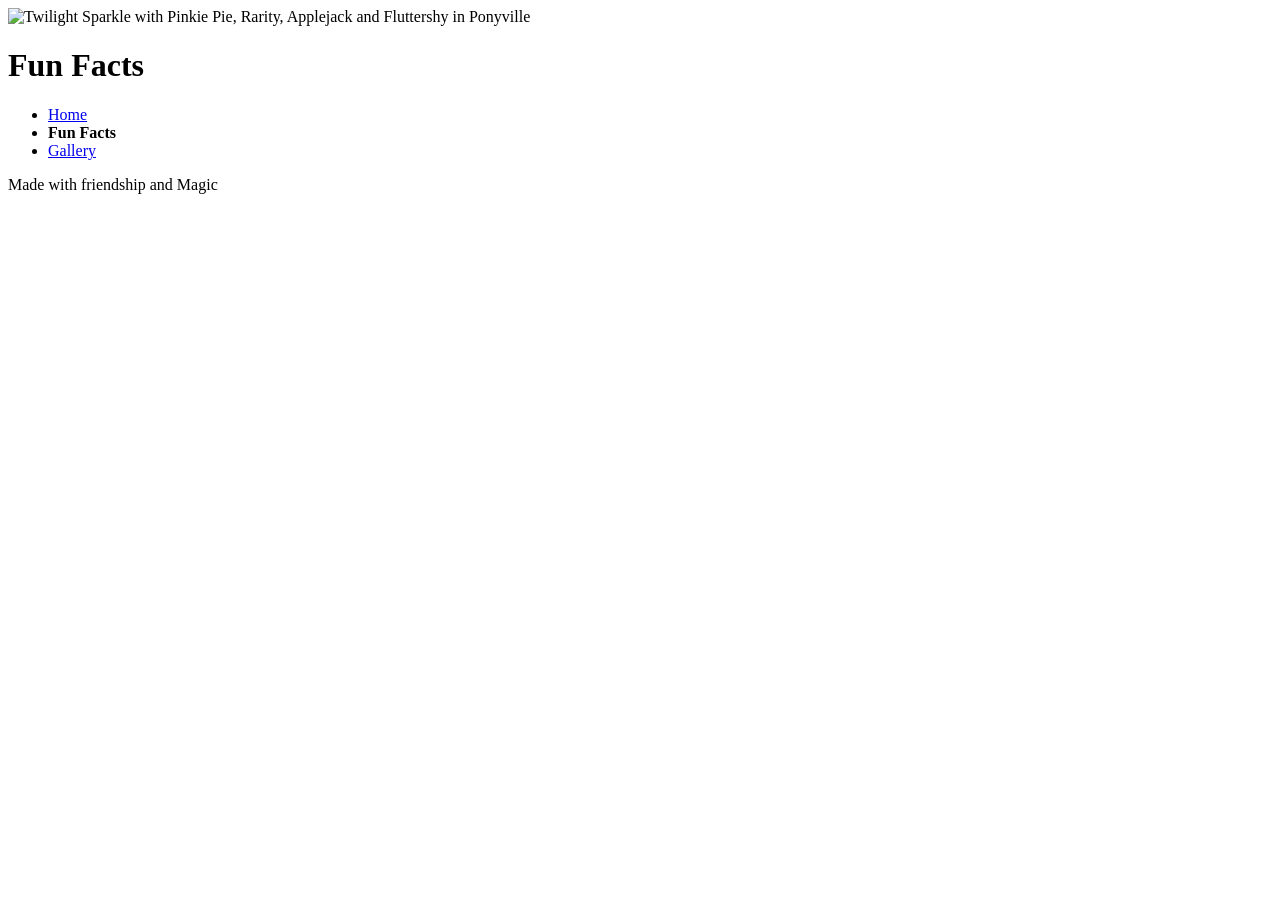
==== pages/facts.html @ 5fa207c2 "Add header with nav and banner" ====
<!DOCTYPE html>
<html lang="en">
<head>
    <meta charset="UTF-8">
    <meta name="viewport" content="width=device-width, initial-scale=1.0">
    <title>Fun Facts </title>
    <link rel="stylesheet" href="../stylesheets/style.css">
    <link rel="stylesheet" href="../stylesheets/facts.css">
</head>
<body>
    <header id="main-header">
                <img class="banner banner-top" src="../assets/my-little-pony-slice.avif" alt="Twilight Sparkle with Pinkie Pie, Rarity, Applejack and Fluttershy in Ponyville">

        <h1>Fun Facts</h1>

        <nav>
            <ul>
                <li><a href="../index.html">Home</a></li>
                <li class="active"><strong>Fun Facts</strong></li>
                <li><a href="gallery.html">Gallery</a></li>
            </ul>
        </nav>
    </header>

    <main>
    </main>

    <footer>
        <p>Made with friendship and Magic</p>
    </footer>
</body>
</html>
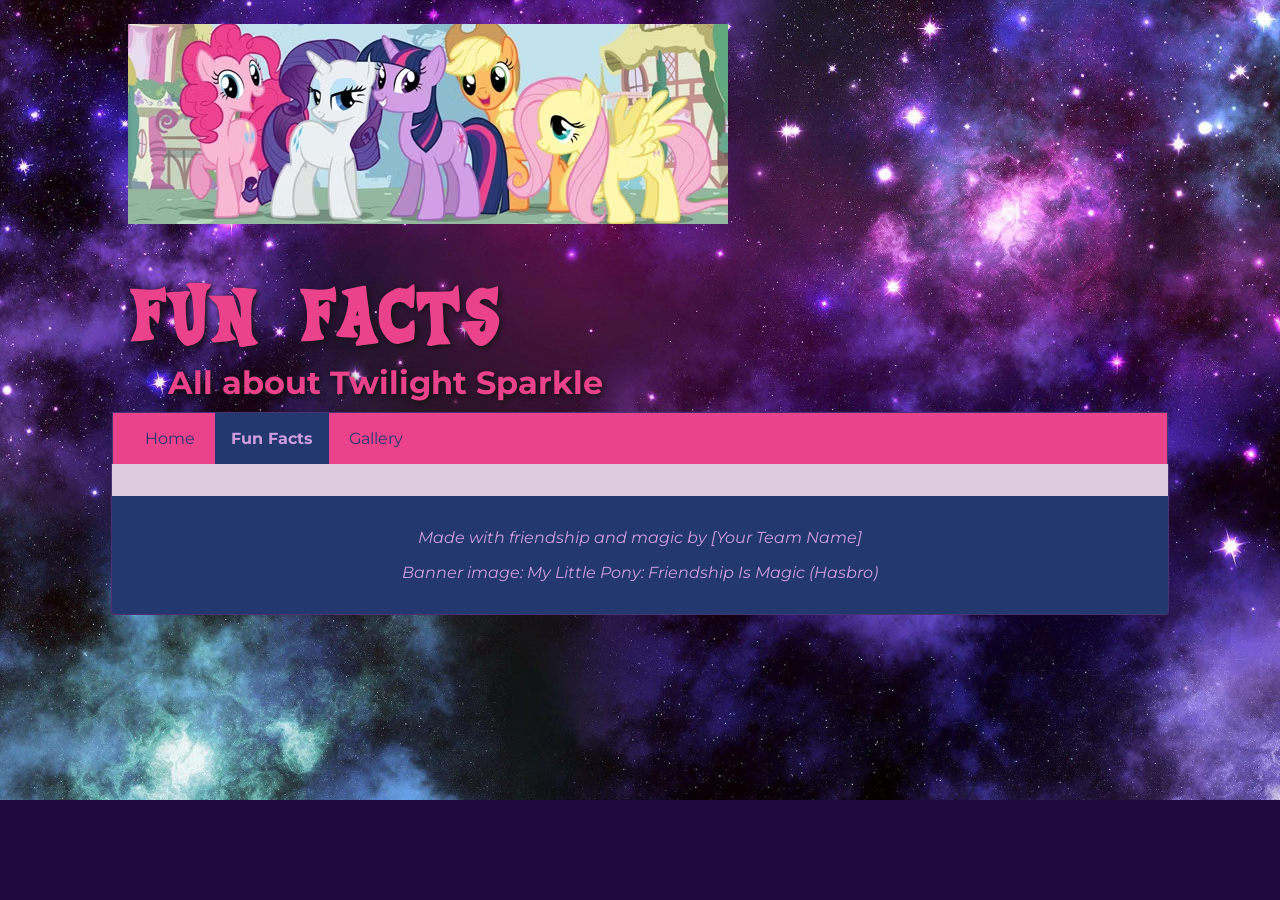
==== commit aadd2865: "Fix header with nav new image" ====
--- a/pages/facts.html
+++ b/pages/facts.html
@@ -3,15 +3,15 @@
 <head>
     <meta charset="UTF-8">
     <meta name="viewport" content="width=device-width, initial-scale=1.0">
-    <title>Fun Facts </title>
-    <link rel="stylesheet" href="../stylesheets/style.css">
-    <link rel="stylesheet" href="../stylesheets/facts.css">
+    <title>Fun Facts | Twilight Sparkle Fansite</title>
+    <link rel="stylesheet" href="../assets/css/style.css">
+    <link rel="stylesheet" href="../assets/css/facts.css">
 </head>
 <body>
     <header id="main-header">
-                <img class="banner banner-top" src="../assets/my-little-pony-slice.avif" alt="Twilight Sparkle with Pinkie Pie, Rarity, Applejack and Fluttershy in Ponyville">
+        <img class="banner banner-top" src="../assets/img/my-little-pony-slice.avif" alt="Twilight Sparkle with Pinkie Pie, Rarity, Applejack and Fluttershy in Ponyville">
 
-        <h1>Fun Facts</h1>
+        <h1>Fun Facts <small>All about Twilight Sparkle</small></h1>
 
         <nav>
             <ul>
@@ -26,7 +26,8 @@
     </main>
 
     <footer>
-        <p>Made with friendship and Magic</p>
+        <p>Made with friendship and magic by [Your Team Name]</p>
+        <p>Banner image: My Little Pony: Friendship Is Magic (Hasbro)</p>
     </footer>
 </body>
 </html>
--- a/assets/css/style.css
+++ b/assets/css/style.css
@@ -0,0 +1,165 @@
+@import url('https://fonts.googleapis.com/css2?family=Montserrat:ital,wght@0,100..900;1,100..900&display=swap');
+@font-face {
+    font-family: 'Celestia';
+    src: url('../fonts/celestia/celestiamedium.ttf');
+}
+
+/* 
+Color scheme
+#cc9cdf 	(204,156,223)
+#243870 	(36,56,112)
+#652d87 	(101,45,135)
+#ea428b 	(234,66,139)
+#1e093c     (30,9,60) 
+*/
+
+/* * {
+    box-sizing: border-box;
+} */
+
+/* General styles */
+
+body {
+    background-image: url("../img/gallery/galaxy.jpg");
+    background-size: cover;
+    background-repeat: no-repeat;
+    background-color: #1e093c;
+    color: #cc9cdf;
+    font-family: 'Montserrat', Helvetica, Arial, sans-serif;
+    font-size: 16px;
+}
+
+a:hover {
+    cursor: url('../img/my-little-pony-spike-pointer.png'), pointer;
+}
+
+/* Layout container styles */
+
+#main-header, main, footer {
+    margin: 0 auto;
+    padding: 1rem;
+    width: 1024px;
+}
+
+#main-header {
+    padding-bottom: 0;
+    border-radius: 0.25rem 0.25rem 0 0;
+    border-bottom: none;
+}
+
+main, footer {
+    background-color: #243870;
+    border: 1px solid #4b3072;
+}
+
+main {
+    border-top: none;
+    border-bottom: none;
+    color: #ac6fc4;
+}
+
+main { background-color: #deccde;}
+
+footer {
+    border-radius: 0 0 0.25rem 0.25rem;
+    border-top: none;
+}
+
+/* Header / logo styles */
+
+#main-header h1 {
+    font-size: 5rem;
+    color: #ea428b;
+    padding: 2rem 0;
+    height: calc(128px - 2rem);
+    text-shadow: 2px 2px 5px #141414;
+    
+}
+
+#main-header small {
+    display:block;
+    font-size: 2rem;
+    padding: 0 2.5rem;
+    font-family: 'Montserrat', Helvetica, Arial, sans-serif;
+}
+
+#logo {
+    float:right;
+    image-rendering: pixelated;
+}
+
+/* Navigation styles */
+
+nav {
+    background-color: #ea428b;
+    margin: 0 -1rem;
+    padding: 1rem;
+    border: 1px solid #4b3072;
+    border-bottom: none;
+}
+
+nav > ul {
+    margin: 0;
+    padding: 0;
+}
+
+nav > ul > li {
+    display: inline;
+    list-style-type: none;
+}
+
+nav > ul > li.active > strong {
+    background-color: #243870;
+}
+
+nav > ul > li > a,
+nav > ul > li > strong {
+    padding: 1rem;
+}
+
+nav > ul > li > a,
+nav > ul > li > a:visited {
+    color: #243870;
+    text-decoration: none;
+}
+
+nav > ul > li > a:hover,
+nav > ul > li > a:focus {
+    background-color: #f068a4;
+}
+
+/* Content styles */
+
+article > header {
+    padding: 0;
+    margin: 0;
+    border: none;
+}
+
+h1 {
+    font-family: 'Celestia', serif;
+    margin: 0 0 1.5rem 0;
+    padding: 0;
+}
+
+h1 + h4 {
+    margin: -1rem 0 1.5rem;
+}
+
+aside.float-left {
+    float:left;
+    margin: 1rem;
+}
+
+/* Footer styles */
+
+footer p {
+    font-style: italic;
+    text-align: center;
+}
+
+#corner-peek {
+    position: fixed;
+    bottom: 0;
+    right: 0;
+}
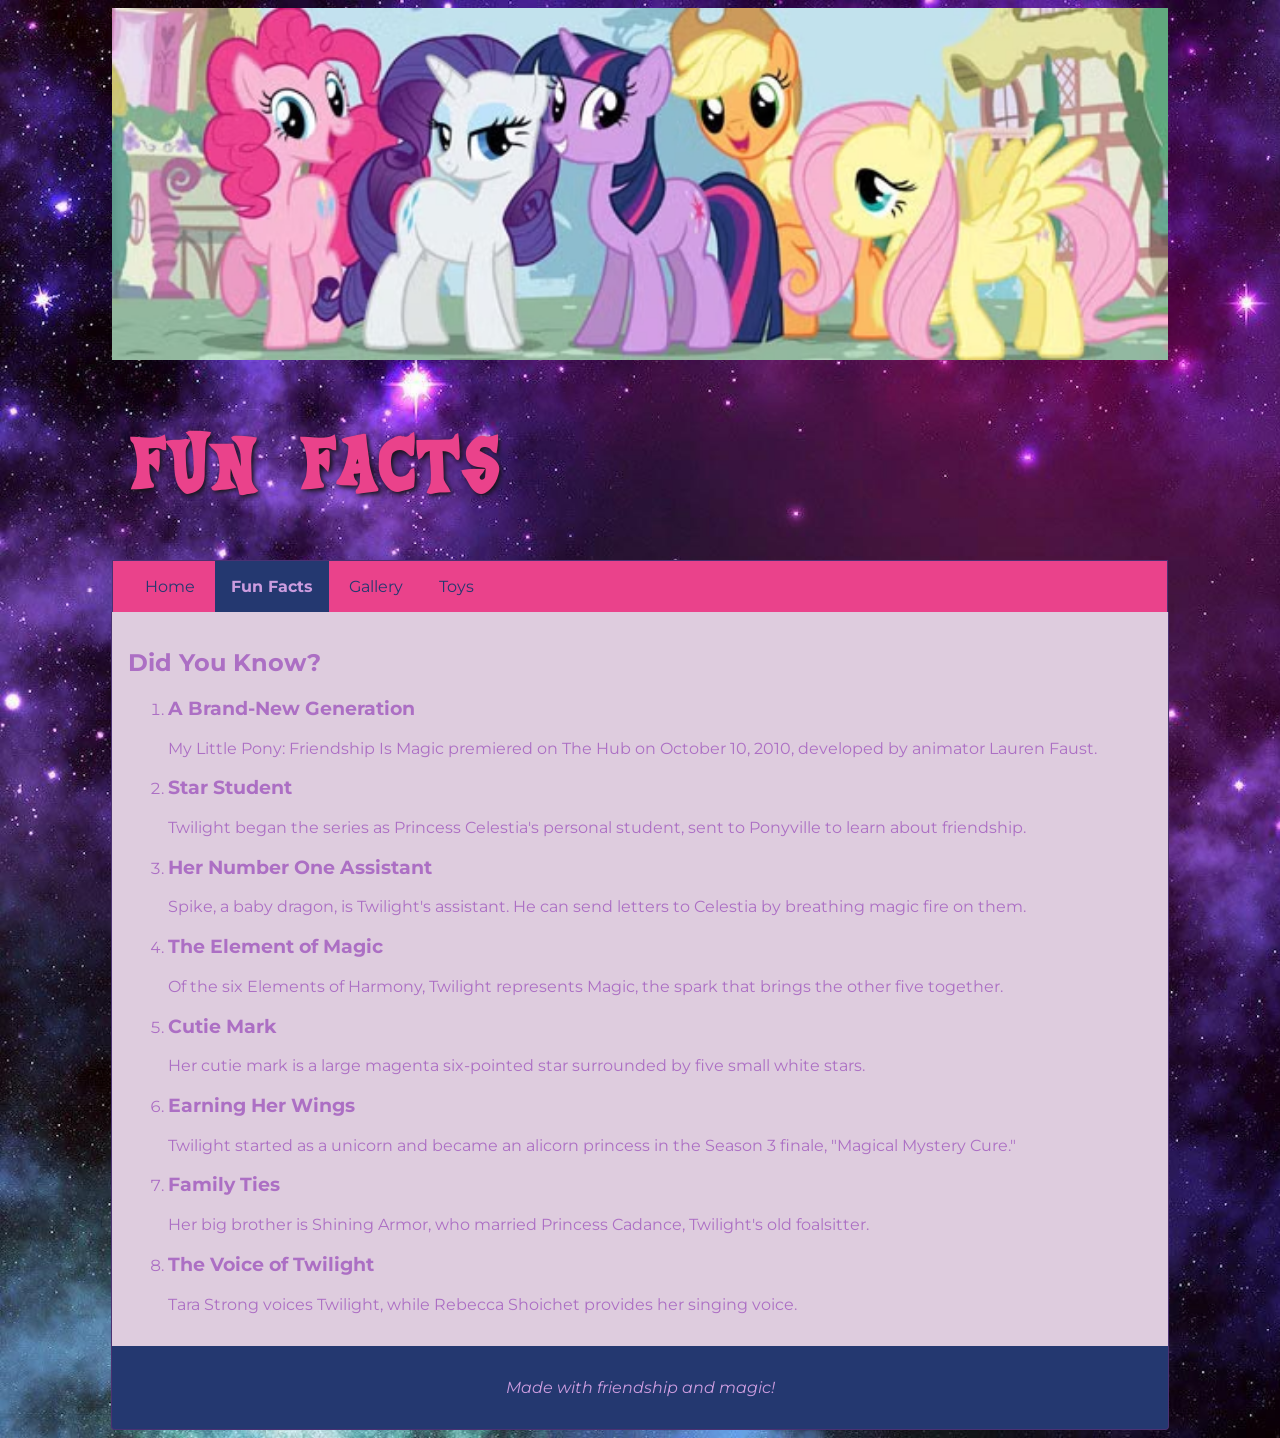
==== commit 3d2f1f5c: "Add fun facts and a footer" ====
--- a/pages/facts.html
+++ b/pages/facts.html
@@ -6,28 +6,76 @@
     <title>Fun Facts | Twilight Sparkle Fansite</title>
     <link rel="stylesheet" href="../assets/css/style.css">
     <link rel="stylesheet" href="../assets/css/facts.css">
+    
 </head>
 <body>
     <header id="main-header">
         <img class="banner banner-top" src="../assets/img/my-little-pony-slice.avif" alt="Twilight Sparkle with Pinkie Pie, Rarity, Applejack and Fluttershy in Ponyville">
 
-        <h1>Fun Facts <small>All about Twilight Sparkle</small></h1>
+        <h1>Fun Facts</h1>
 
         <nav>
             <ul>
                 <li><a href="../index.html">Home</a></li>
                 <li class="active"><strong>Fun Facts</strong></li>
                 <li><a href="gallery.html">Gallery</a></li>
+                <li><a href="gallery.html">Toys</a></li>
             </ul>
         </nav>
     </header>
 
     <main>
+        <article>
+            <header>
+                <h2>Did You Know?</h2>
+            </header>
+
+            <ol class="facts-grid">
+                <li class="fact-card" tabindex="0">
+                    <h3>A Brand-New Generation</h3>
+                    <p>My Little Pony: Friendship Is Magic premiered on The Hub on October 10, 2010, developed by animator Lauren Faust.</p>
+                </li>
+
+                <li class="fact-card" tabindex="0">
+                    <h3>Star Student</h3>
+                    <p>Twilight began the series as Princess Celestia's personal student, sent to Ponyville to learn about friendship.</p>
+                </li>
+
+                <li class="fact-card" tabindex="0">
+                    <h3>Her Number One Assistant</h3>
+                    <p>Spike, a baby dragon, is Twilight's assistant. He can send letters to Celestia by breathing magic fire on them.</p>
+                </li>
+
+                <li class="fact-card" tabindex="0">
+                    <h3>The Element of Magic</h3>
+                    <p>Of the six Elements of Harmony, Twilight represents Magic, the spark that brings the other five together.</p>
+                </li>
+
+                <li class="fact-card" tabindex="0">
+                    <h3>Cutie Mark</h3>
+                    <p>Her cutie mark is a large magenta six-pointed star surrounded by five small white stars.</p>
+                </li>
+
+                <li class="fact-card" tabindex="0">
+                    <h3>Earning Her Wings</h3>
+                    <p>Twilight started as a unicorn and became an alicorn princess in the Season 3 finale, "Magical Mystery Cure."</p>
+                </li>
+
+                <li class="fact-card" tabindex="0">
+                    <h3>Family Ties</h3>
+                    <p>Her big brother is Shining Armor, who married Princess Cadance, Twilight's old foalsitter.</p>
+                </li>
+
+                <li class="fact-card" tabindex="0">
+                    <h3>The Voice of Twilight</h3>
+                    <p>Tara Strong voices Twilight, while Rebecca Shoichet provides her singing voice.</p>
+                </li>
+            </ol>
+        </article>
     </main>
 
     <footer>
-        <p>Made with friendship and magic by [Your Team Name]</p>
-        <p>Banner image: My Little Pony: Friendship Is Magic (Hasbro)</p>
+        <p>Made with friendship and magic!</p>
     </footer>
 </body>
 </html>
--- a/assets/css/facts.css
+++ b/assets/css/facts.css
@@ -0,0 +1,7 @@
+
+.banner {
+    display: block;
+    width: calc(100% + 2rem);
+    height: auto;
+    margin: -1rem -1rem 1rem;
+}
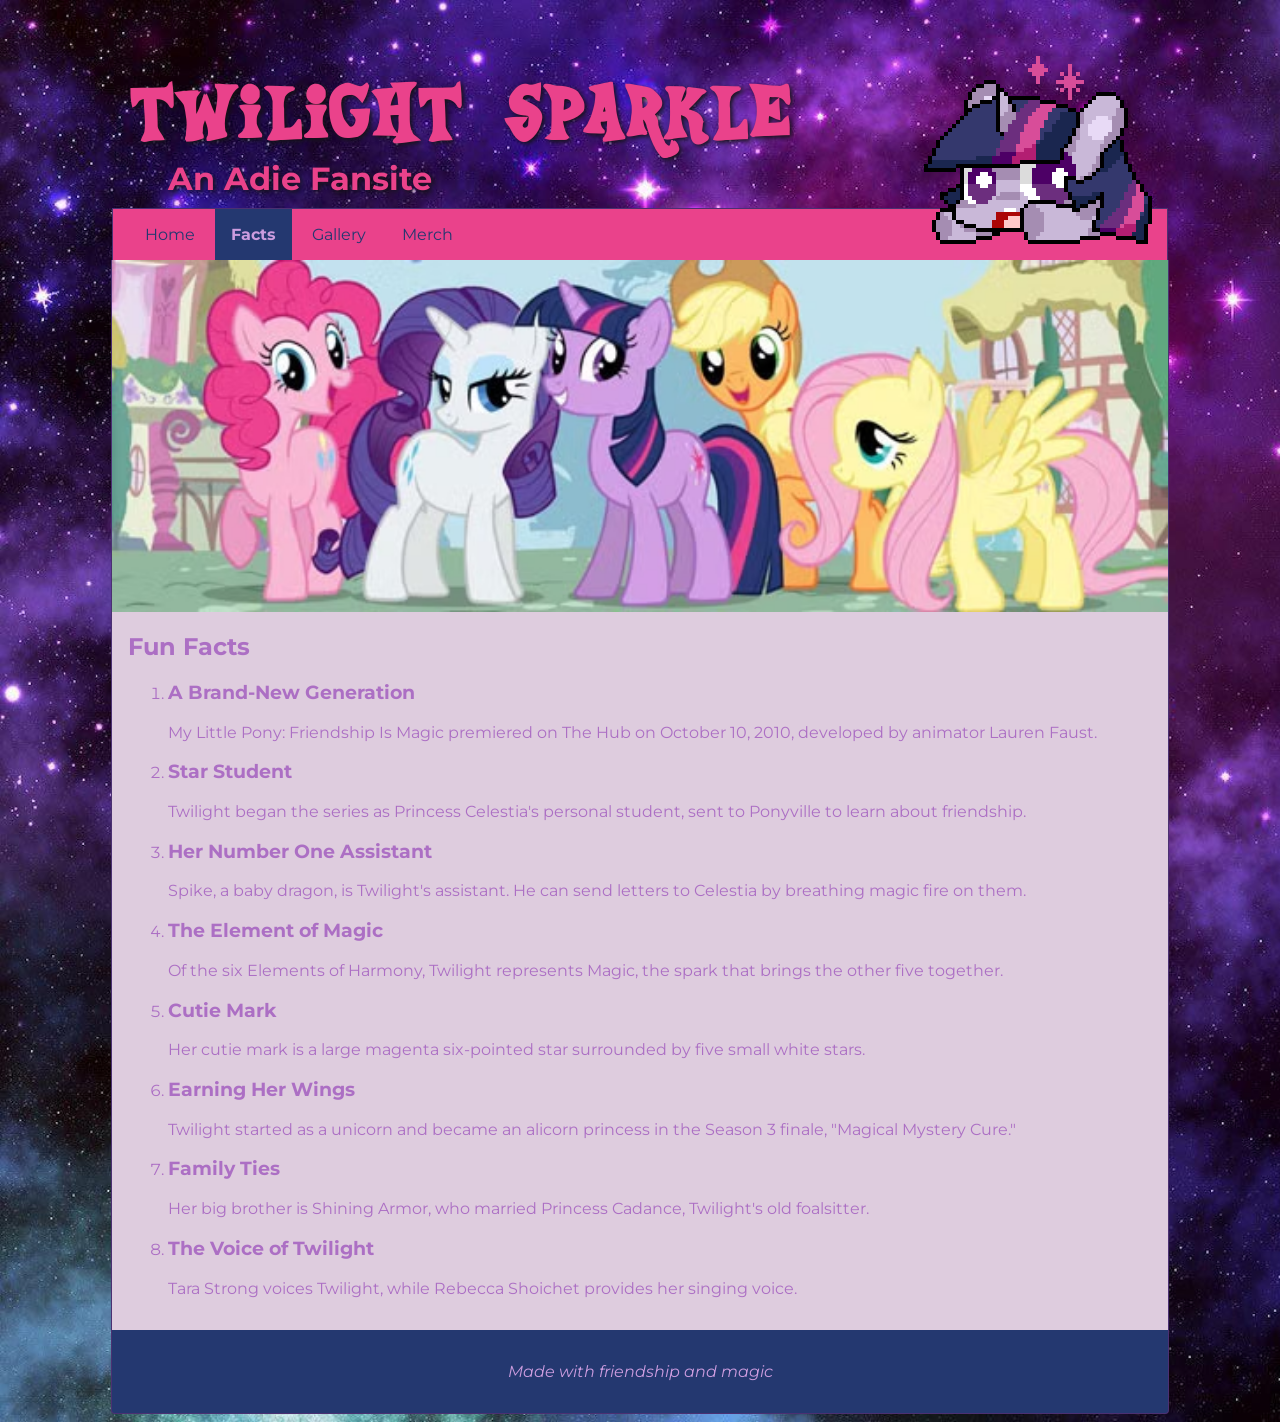
==== commit 278a15cd: "Update facts page to match team layout & header" ====
--- a/pages/facts.html
+++ b/pages/facts.html
@@ -6,76 +6,86 @@
     <title>Fun Facts | Twilight Sparkle Fansite</title>
     <link rel="stylesheet" href="../assets/css/style.css">
     <link rel="stylesheet" href="../assets/css/facts.css">
-    
 </head>
 <body>
     <header id="main-header">
-        <img class="banner banner-top" src="../assets/img/my-little-pony-slice.avif" alt="Twilight Sparkle with Pinkie Pie, Rarity, Applejack and Fluttershy in Ponyville">
-
-        <h1>Fun Facts</h1>
-
+        <h1>
+            <img src="../assets/img/logo.png" id="logo" alt="Twilight Sparkle logo">
+            Twilight Sparkle
+            <small>An Adie Fansite</small>
+        </h1>
         <nav>
             <ul>
                 <li><a href="../index.html">Home</a></li>
-                <li class="active"><strong>Fun Facts</strong></li>
+                <li class="active"><strong>Facts</strong></li>
                 <li><a href="gallery.html">Gallery</a></li>
-                <li><a href="gallery.html">Toys</a></li>
+                <li><a href="products.html">Merch</a></li>
             </ul>
         </nav>
     </header>
 
     <main>
+        <img class="banner" src="../assets/img/my-little-pony-slice.avif" alt="Twilight Sparkle with Pinkie Pie, Rarity, Applejack and Fluttershy in Ponyville">
+
         <article>
             <header>
-                <h2>Did You Know?</h2>
+                <h2>Fun Facts</h2>
             </header>
 
             <ol class="facts-grid">
                 <li class="fact-card" tabindex="0">
                     <h3>A Brand-New Generation</h3>
                     <p>My Little Pony: Friendship Is Magic premiered on The Hub on October 10, 2010, developed by animator Lauren Faust.</p>
+                   
                 </li>
 
                 <li class="fact-card" tabindex="0">
                     <h3>Star Student</h3>
                     <p>Twilight began the series as Princess Celestia's personal student, sent to Ponyville to learn about friendship.</p>
+                    
                 </li>
 
                 <li class="fact-card" tabindex="0">
                     <h3>Her Number One Assistant</h3>
                     <p>Spike, a baby dragon, is Twilight's assistant. He can send letters to Celestia by breathing magic fire on them.</p>
+                    
                 </li>
 
                 <li class="fact-card" tabindex="0">
                     <h3>The Element of Magic</h3>
                     <p>Of the six Elements of Harmony, Twilight represents Magic, the spark that brings the other five together.</p>
+                    
                 </li>
 
                 <li class="fact-card" tabindex="0">
                     <h3>Cutie Mark</h3>
                     <p>Her cutie mark is a large magenta six-pointed star surrounded by five small white stars.</p>
+                    
                 </li>
 
                 <li class="fact-card" tabindex="0">
                     <h3>Earning Her Wings</h3>
                     <p>Twilight started as a unicorn and became an alicorn princess in the Season 3 finale, "Magical Mystery Cure."</p>
+                    
                 </li>
 
                 <li class="fact-card" tabindex="0">
                     <h3>Family Ties</h3>
                     <p>Her big brother is Shining Armor, who married Princess Cadance, Twilight's old foalsitter.</p>
+                    
                 </li>
 
                 <li class="fact-card" tabindex="0">
                     <h3>The Voice of Twilight</h3>
                     <p>Tara Strong voices Twilight, while Rebecca Shoichet provides her singing voice.</p>
+                    
                 </li>
             </ol>
         </article>
     </main>
 
     <footer>
-        <p>Made with friendship and magic!</p>
+        <p>Made with friendship and magic</p>
     </footer>
 </body>
 </html>
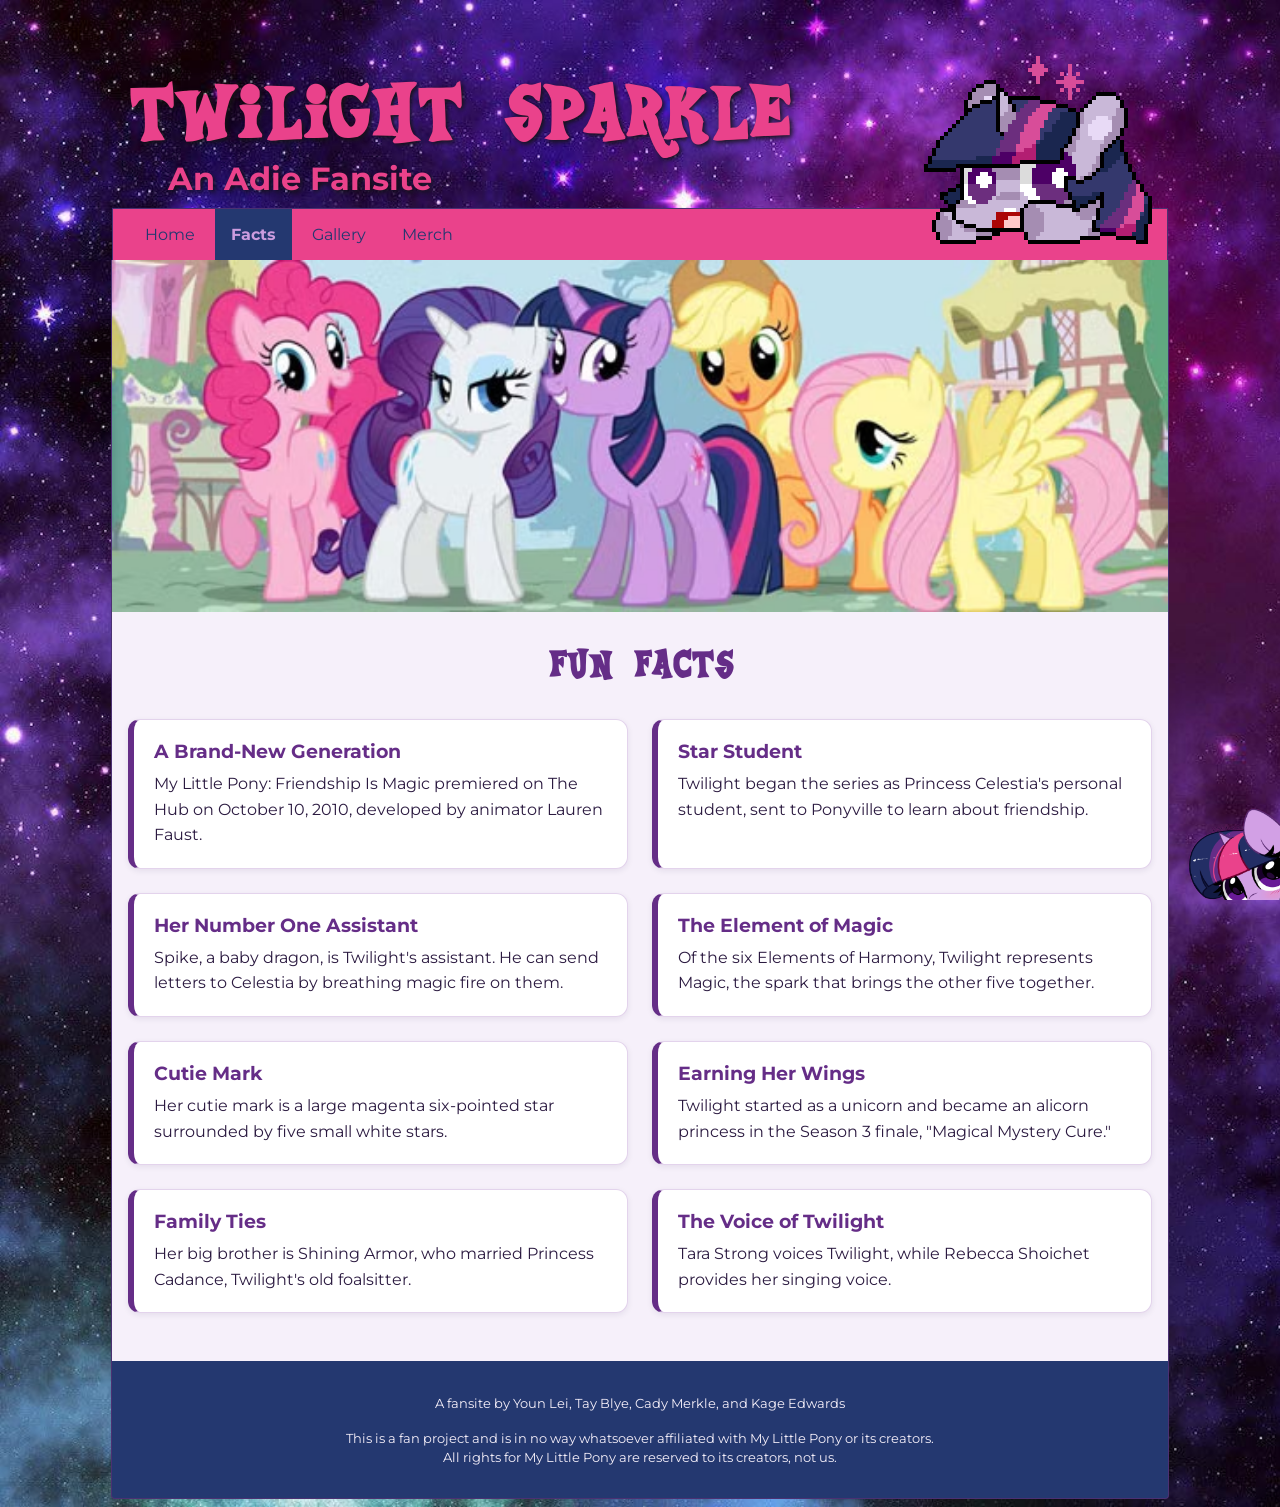
==== commit 4a42dfd6: "Style facts page with banner,  grid and flexbox cards, and team footer" ====
--- a/pages/facts.html
+++ b/pages/facts.html
@@ -84,8 +84,11 @@
         </article>
     </main>
 
-    <footer>
-        <p>Made with friendship and magic</p>
+        <footer>
+        <p><small>A fansite by Youn Lei, Tay Blye, Cady Merkle, and Kage Edwards</small></p>
+        <p><small>This is a fan project and is in no way whatsoever affiliated with My Little Pony or its creators.<br>
+        All rights for My Little Pony are reserved to its creators, not us.</small></p>
+        <img src="../assets/img/corner-peek.png" id="corner-peek" title="Artist: itskittyrosie" alt="chibi corner from pony">
     </footer>
 </body>
 </html>
--- a/assets/css/facts.css
+++ b/assets/css/facts.css
@@ -1,7 +1,71 @@
-
 .banner {
     display: block;
     width: calc(100% + 2rem);
     height: auto;
-    margin: -1rem -1rem 1rem;
+    margin: -1rem -1rem 1.5rem;
+}
+
+main {
+    background-color: #f6f0fa;
+    color: #1e093c;
+}
+
+footer p {
+    font-style: normal;
+    color: #f6f0fa;
+}
+
+article > header h2 {
+    font-family: 'Celestia', serif;
+    color: #652d87;
+    font-size: 2.5rem;
+    text-align: center;
+    margin: 0;
+}
+
+.facts-grid {
+    display: grid;
+    grid-template-columns: repeat(2, 1fr);
+    gap: 1.5rem;
+    padding: 0;
+    margin: 2rem 0;
+    list-style: none;
+}
+
+.fact-card {
+    display: flex;
+    flex-direction: column;
+    gap: 0.5rem;
+    background-color: #ffffff;
+    border: 1px solid #e3d3ec;
+    border-left: 6px solid #652d87;
+    border-radius: 0.75rem;
+    padding: 1.25rem;
+    box-shadow: 0 2px 6px rgba(30, 9, 60, 0.08);
+    transition: transform 0.3s, box-shadow 0.3s, border-color 0.3s;
+}
+
+.fact-card h3 {
+    color: #652d87;
+    margin: 0;
+}
+
+.fact-card p {
+    color: #2b1a40;
+    line-height: 1.6;
+    margin: 0;
+}
+
+.fact-card:hover,
+.fact-card:focus {
+    transform: translateY(-4px);
+    border-left-color: #ea428b;
+    box-shadow: 0 6px 16px rgba(101, 45, 135, 0.25);
+    outline: none;
+}
+
+
+footer p {
+    font-style: normal;
+    color: #f6f0fa;
 }
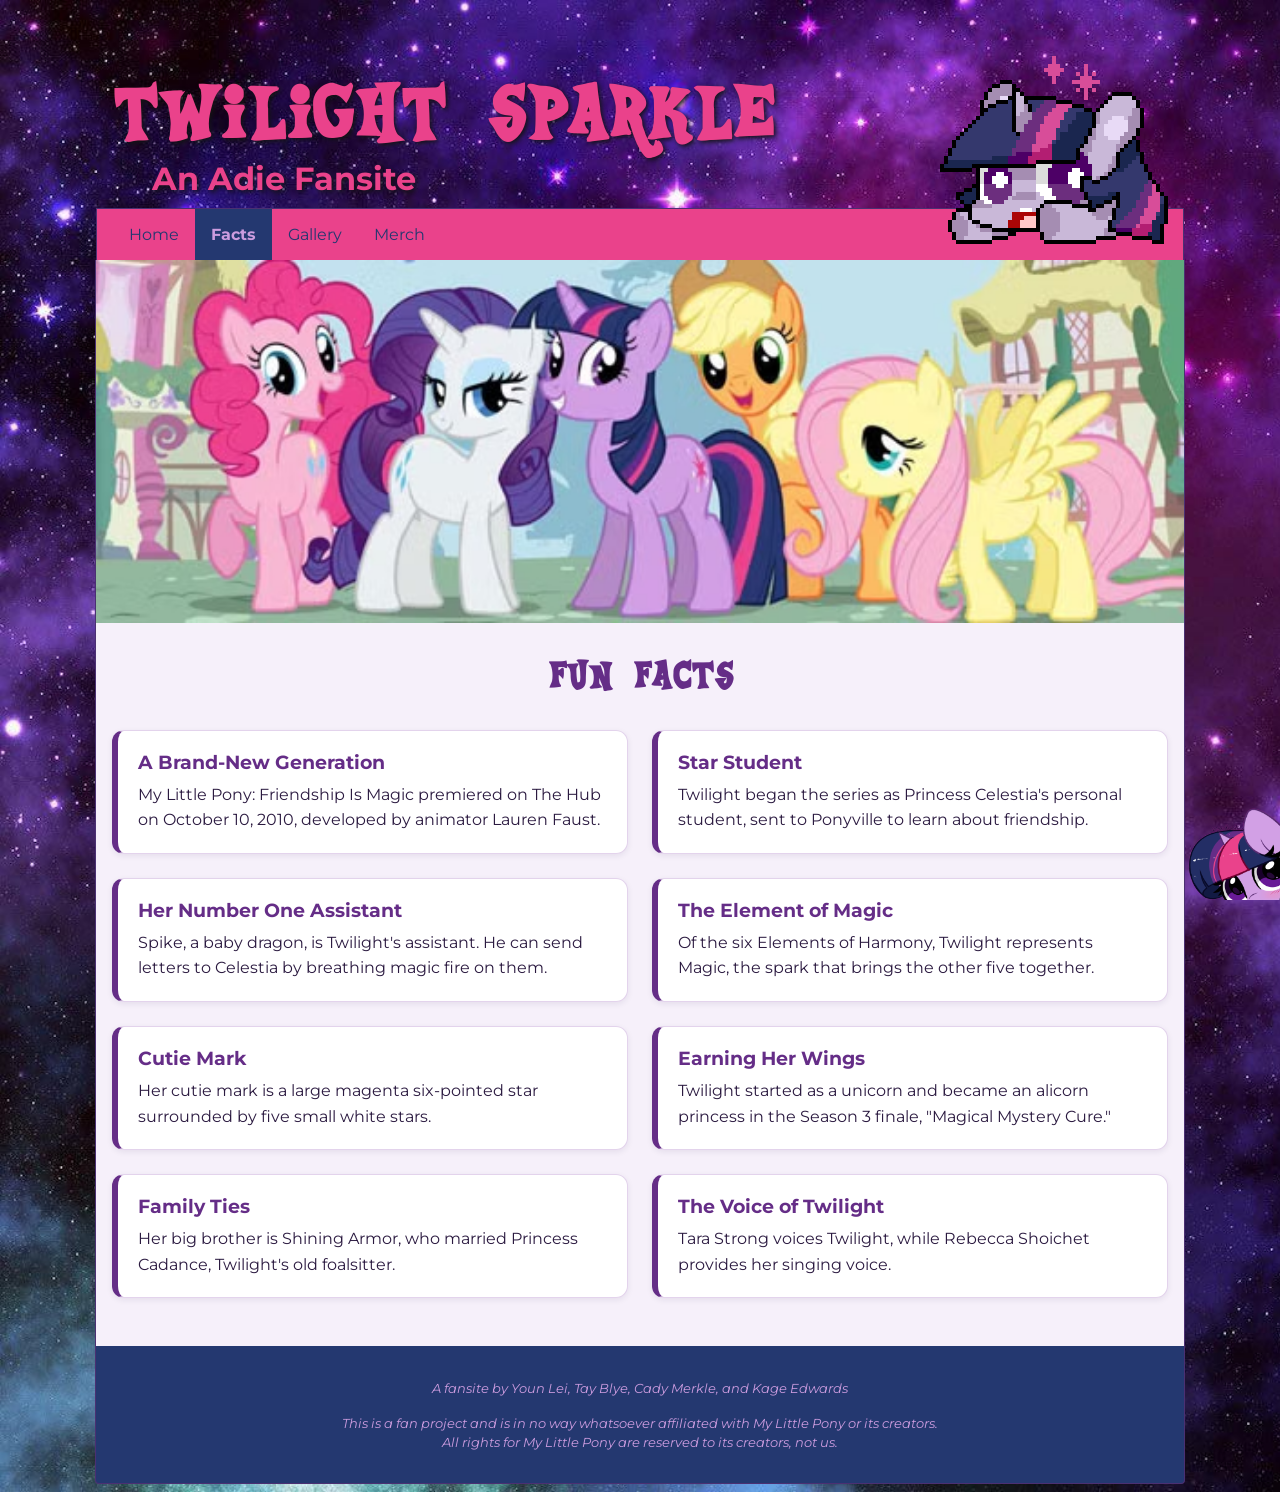
==== commit 00926413: "adds favicon, streamlines document titles" ====
--- a/pages/facts.html
+++ b/pages/facts.html
@@ -3,6 +3,7 @@
 <head>
     <meta charset="UTF-8">
     <meta name="viewport" content="width=device-width, initial-scale=1.0">
+    <link rel="icon" type="image/x-icon" href="/favicon.ico">
     <title>Fun Facts | Twilight Sparkle Fansite</title>
     <link rel="stylesheet" href="../assets/css/style.css">
     <link rel="stylesheet" href="../assets/css/facts.css">
--- a/assets/css/style.css
+++ b/assets/css/style.css
@@ -38,7 +38,8 @@
 #main-header, main, footer {
     margin: 0 auto;
     padding: 1rem;
-    width: 1024px;
+    width: auto;
+    max-width: 1056px;
 }
 
 #main-header {
@@ -86,6 +87,7 @@
 #logo {
     float:right;
     image-rendering: pixelated;
+    max-width: 30%;
 }
 
 /* Navigation styles */
@@ -93,18 +95,21 @@
 nav {
     background-color: #ea428b;
     margin: 0 -1rem;
-    padding: 1rem;
+    padding: 0 1rem;
     border: 1px solid #4b3072;
     border-bottom: none;
 }
 
 nav > ul {
+    display: flex;
+    flex-direction: row;
+    justify-content: flex-start;
+    align-items: stretch;
     margin: 0;
     padding: 0;
 }
 
 nav > ul > li {
-    display: inline;
     list-style-type: none;
 }
 
@@ -114,6 +119,7 @@
 
 nav > ul > li > a,
 nav > ul > li > strong {
+    display: inline-block;
     padding: 1rem;
 }
 
@@ -162,4 +168,41 @@
     position: fixed;
     bottom: 0;
     right: 0;
+}
+
+@media screen and (max-width: 1024px) {
+    #main-header h1 {
+        font-size: 2.5rem;
+        padding: 0;
+        height: auto;
+    }
+    #main-header small {
+        font-size: 1rem;
+    }
+
+    #logo {
+        display: none;
+    }
+}
+
+@media screen and (max-width: 768px) {
+    #corner-peek {
+        display: none;
+    }
+}
+
+@media screen and (max-width: 576px) {
+    nav {
+        padding: 0;
+    }
+
+    nav > ul > li {
+        flex-grow: 1;
+    }
+
+    nav > ul > li > a,
+    nav > ul > li > strong {
+        display: block;
+        text-align: center;
+    }
 }
--- a/assets/css/facts.css
+++ b/assets/css/facts.css
@@ -8,11 +8,6 @@
 main {
     background-color: #f6f0fa;
     color: #1e093c;
-}
-
-footer p {
-    font-style: normal;
-    color: #f6f0fa;
 }
 
 article > header h2 {
@@ -62,10 +57,4 @@
     border-left-color: #ea428b;
     box-shadow: 0 6px 16px rgba(101, 45, 135, 0.25);
     outline: none;
-}
-
-
-footer p {
-    font-style: normal;
-    color: #f6f0fa;
 }
